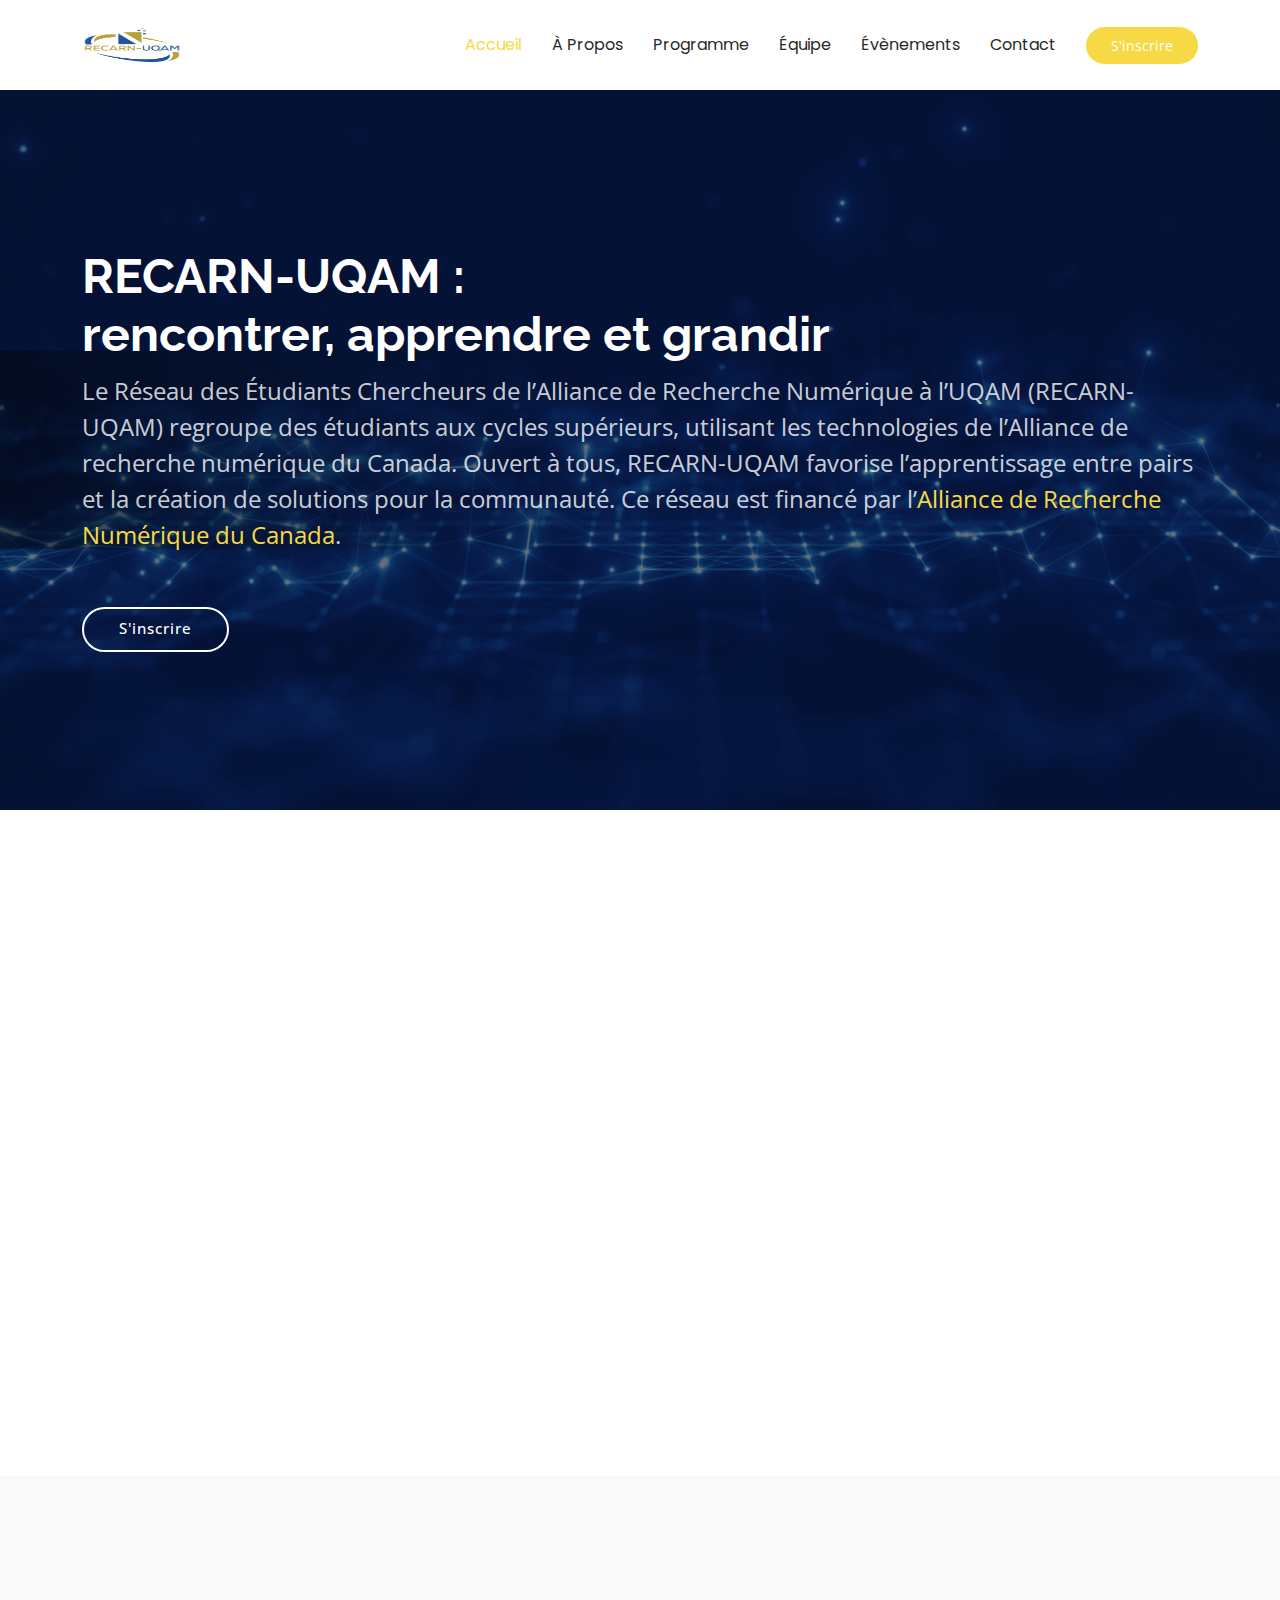
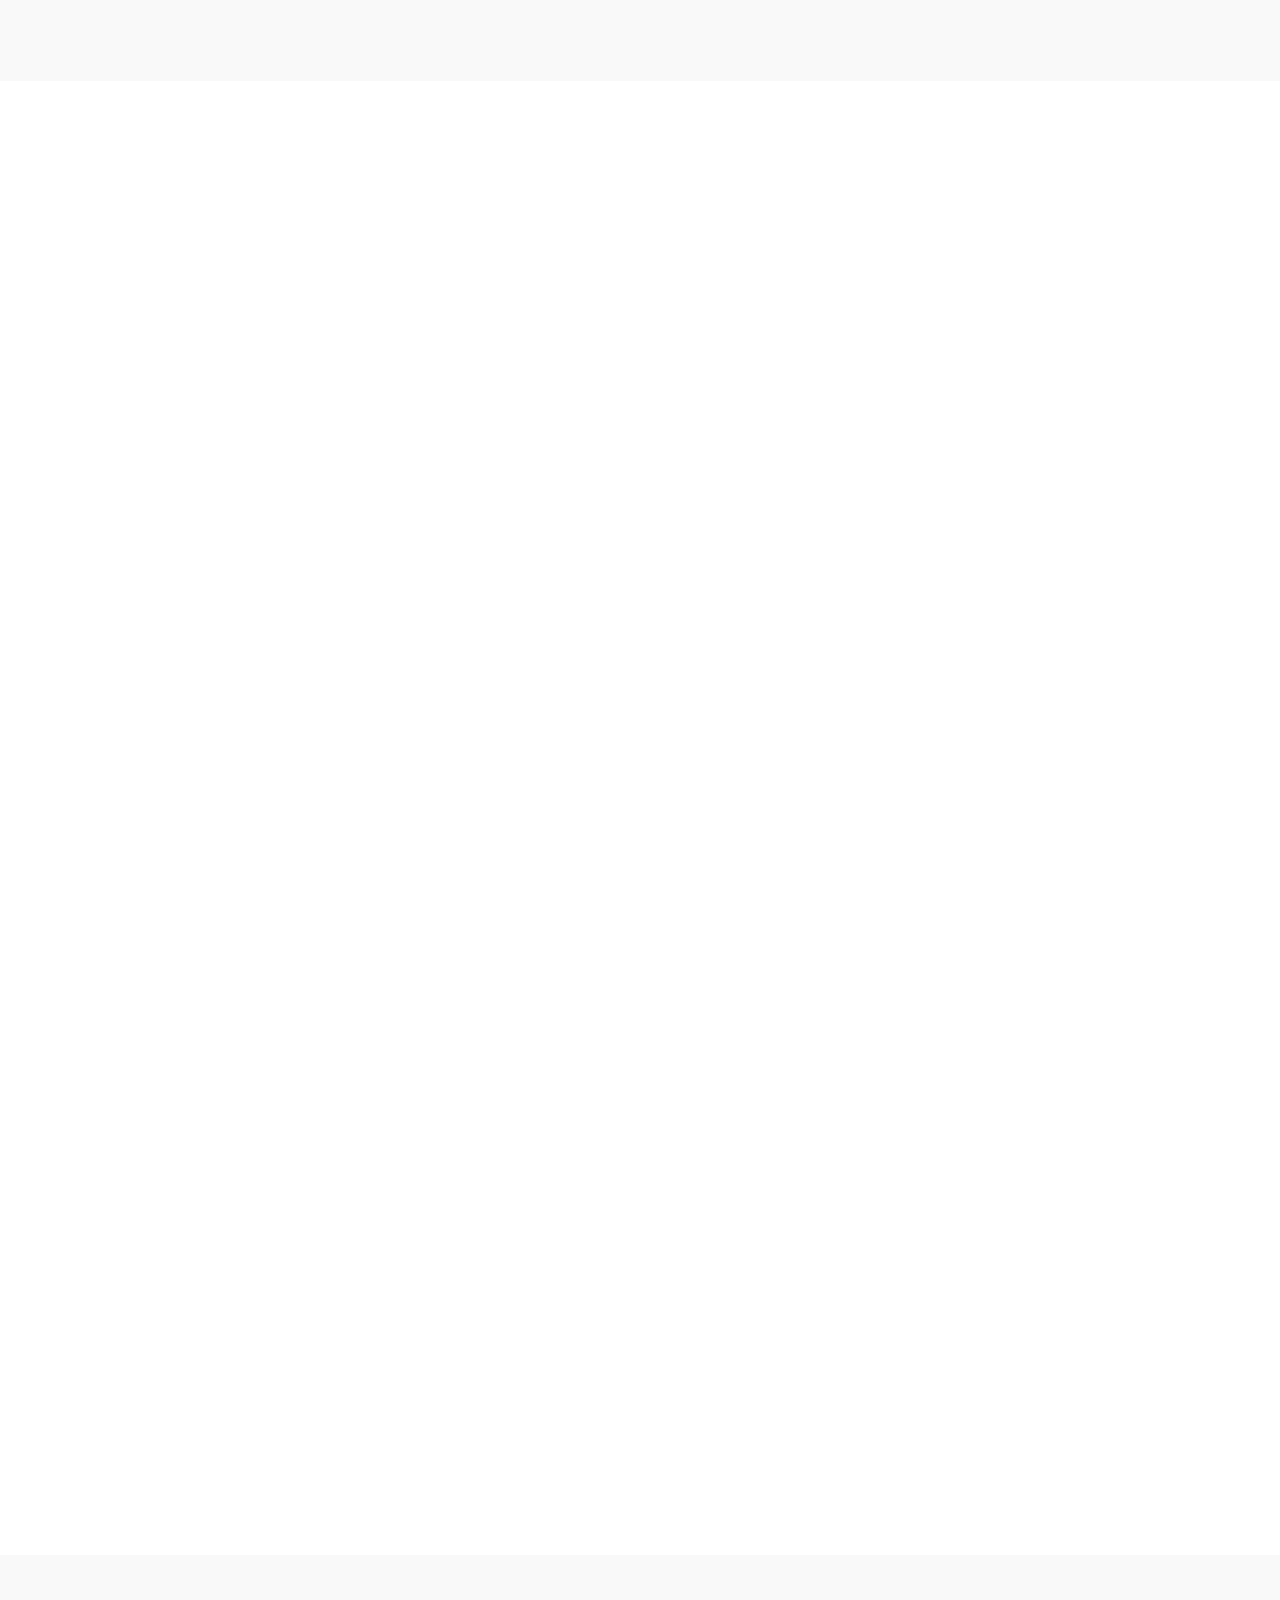
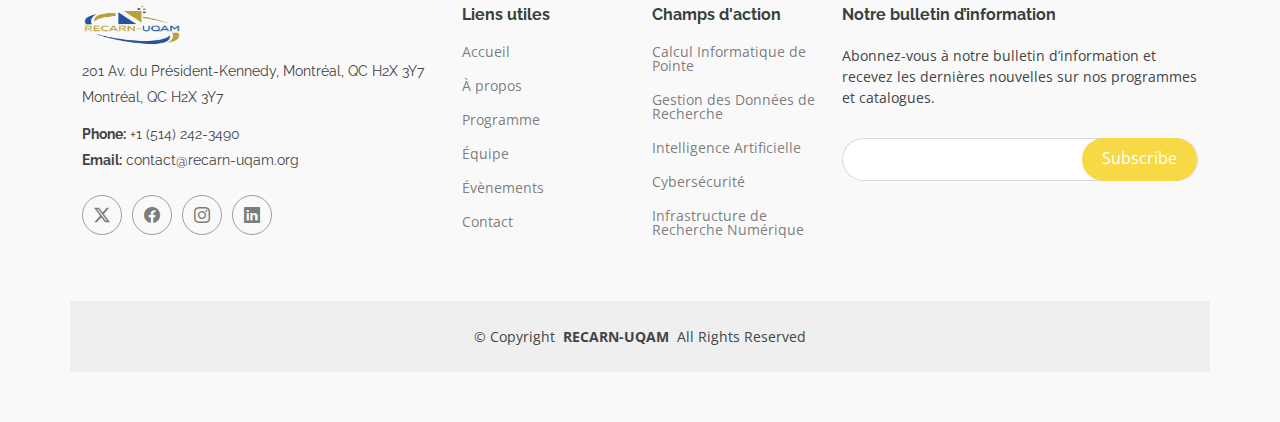
==== index.html @ ce12b1dc "update: index and trainers page" ====
<!DOCTYPE html>
<html lang="en">

<head>
  <meta charset="utf-8">
  <meta content="width=device-width, initial-scale=1.0" name="viewport">
  <title>RECARN-UQAM - Réseau des Étudiants Chercheurs de l'Alliance de Recherche Numérique à l'UQAM</title>
  <meta name="description" content="">
  <meta name="keywords" content="">

  <!-- Favicons -->
  <link href="assets/img/favicon.ico" rel="icon">
  <link href="assets/img/apple-touch-icon.png" rel="apple-touch-icon">

  <!-- Fonts -->
  <link href="https://fonts.googleapis.com" rel="preconnect">
  <link href="https://fonts.gstatic.com" rel="preconnect" crossorigin>
  <link href="https://fonts.googleapis.com/css2?family=Open+Sans:ital,wght@0,300;0,400;0,500;0,600;0,700;0,800;1,300;1,400;1,500;1,600;1,700;1,800&family=Poppins:ital,wght@0,100;0,200;0,300;0,400;0,500;0,600;0,700;0,800;0,900;1,100;1,200;1,300;1,400;1,500;1,600;1,700;1,800;1,900&family=Raleway:ital,wght@0,100;0,200;0,300;0,400;0,500;0,600;0,700;0,800;0,900;1,100;1,200;1,300;1,400;1,500;1,600;1,700;1,800;1,900&display=swap" rel="stylesheet">

  <!-- Vendor CSS Files -->
  <link href="assets/vendor/bootstrap/css/bootstrap.min.css" rel="stylesheet">
  <link href="assets/vendor/bootstrap-icons/bootstrap-icons.css" rel="stylesheet">
  <link href="assets/vendor/aos/aos.css" rel="stylesheet">
  <link href="assets/vendor/glightbox/css/glightbox.min.css" rel="stylesheet">
  <link href="assets/vendor/swiper/swiper-bundle.min.css" rel="stylesheet">

  <!-- Main CSS File -->
  <link href="assets/css/main.css" rel="stylesheet">
</head>

<body class="index-page">

  <header id="header" class="header d-flex align-items-center sticky-top">
    <div class="container-fluid container-xl position-relative d-flex align-items-center">

      <a href="index.html" class="logo d-flex align-items-center me-auto">
        <img src="assets/img/RECARN-UQAM-Logo-01.png" width="100" height="200" alt="RECARN-UQAM's logo">
      </a>

      <nav id="navmenu" class="navmenu">
        <ul>
          <li><a href="index.html" class="active">Accueil<br></a></li>
          <li><a href="about.html">À Propos</a></li>
          <li><a href="courses.html">Programme</a></li>
          <li><a href="trainers.html">Équipe</a></li>
          <li><a href="events.html">Évènements</a></li>
          <!-- <li><a href="pricing.html">Pricing</a></li> -->
          <!-- <li class="dropdown"><a href="#"><span>Dropdown</span> <i class="bi bi-chevron-down toggle-dropdown"></i></a>
            <ul>
              <li><a href="#">Dropdown 1</a></li>
              <li class="dropdown"><a href="#"><span>Deep Dropdown</span> <i class="bi bi-chevron-down toggle-dropdown"></i></a>
                <ul>
                  <li><a href="#">Deep Dropdown 1</a></li>
                  <li><a href="#">Deep Dropdown 2</a></li>
                  <li><a href="#">Deep Dropdown 3</a></li>
                  <li><a href="#">Deep Dropdown 4</a></li>
                  <li><a href="#">Deep Dropdown 5</a></li>
                </ul>
              </li>
              <li><a href="#">Dropdown 2</a></li>
              <li><a href="#">Dropdown 3</a></li>
              <li><a href="#">Dropdown 4</a></li>
            </ul>
          </li> -->
          <li><a href="contact.html">Contact</a></li>
        </ul>
        <i class="mobile-nav-toggle d-xl-none bi bi-list"></i>
      </nav>

      <a class="btn-getstarted" href="courses.html">S'inscrire</a>

    </div>
  </header>

  <main class="main">

    <!-- Hero Section -->
    <section id="hero" class="hero section dark-background">

      <img src="assets/img/hero-bg.png" alt="" data-aos="fade-in">

      <div class="container">
        <h2 data-aos="fade-up" data-aos-delay="100">RECARN-UQAM :<br>rencontrer, apprendre et grandir</h2>
        <p data-aos="fade-up" data-aos-delay="200">
          Le Réseau des Étudiants Chercheurs de l’Alliance de Recherche Numérique à l’UQAM (RECARN-UQAM) regroupe des étudiants aux cycles supérieurs, utilisant les technologies de l’Alliance de recherche numérique du Canada. Ouvert à tous, RECARN-UQAM favorise l’apprentissage entre pairs et la création de solutions pour la communauté. Ce réseau est financé par l’<a href="https://alliancecan.ca">Alliance de Recherche Numérique du Canada</a>.
        </p>
        <div class="d-flex mt-4" data-aos="fade-up" data-aos-delay="300">
          <a href="courses.html" class="btn-get-started">S'inscrire</a>
        </div>
      </div>

    </section><!-- /Hero Section -->

    <!-- About Section -->
    <section id="about" class="about section">

      <div class="container">

        <div class="row gy-4">

          <div class="col-lg-6 order-1 order-lg-2" data-aos="fade-up" data-aos-delay="100">
            <img src="assets/img/about.png" class="img-fluid" alt="">
          </div>

          <div class="col-lg-6 order-2 order-lg-1 content" data-aos="fade-up" data-aos-delay="200">
            <h3>Domaines d'intervention</h3>
            <p class="fst-italic">
              RECARN-UQAM intervent dans les domaines suivants :
            </p>
            <ul>
              <li><i class="bi bi-check-circle"></i> <span>Calcul informatique de pointe</span></li>
              <li><i class="bi bi-check-circle"></i> <span>Gestion des données de recherche</span></li>
              <li><i class="bi bi-check-circle"></i> <span>Intelligence artificielle</span></li>
              <li><i class="bi bi-check-circle"></i> <span>Cybersécurité</span></li>
            </ul>
            <a href="#" class="read-more"><span>En savoir plus</span><i class="bi bi-arrow-right"></i></a>
          </div>

        </div>

      </div>

    </section><!-- /About Section -->

    <!-- Counts Section -->
    <section id="counts" class="section counts light-background">

      <div class="container" data-aos="fade-up" data-aos-delay="100">

        <div class="row gy-4">

          <div class="col-lg-3 col-md-6">
            <div class="stats-item text-center w-100 h-100">
              <span data-purecounter-start="0" data-purecounter-end="50" data-purecounter-duration="1" class="purecounter"></span>
              <p>Étudiants</p>
            </div>
          </div><!-- End Stats Item -->

          <div class="col-lg-3 col-md-6">
            <div class="stats-item text-center w-100 h-100">
              <span data-purecounter-start="0" data-purecounter-end="7" data-purecounter-duration="1" class="purecounter"></span>
              <p>Mois</p>
            </div>
          </div><!-- End Stats Item -->

          <div class="col-lg-3 col-md-6">
            <div class="stats-item text-center w-100 h-100">
              <span data-purecounter-start="0" data-purecounter-end="28" data-purecounter-duration="1" class="purecounter"></span>
              <p>Workshops</p>
            </div>
          </div><!-- End Stats Item -->

          <div class="col-lg-3 col-md-6">
            <div class="stats-item text-center w-100 h-100">
              <span data-purecounter-start="0" data-purecounter-end="4" data-purecounter-duration="1" class="purecounter"></span>
              <p>Formateurs</p>
            </div>
          </div><!-- End Stats Item -->

        </div>

      </div>

    </section><!-- /Counts Section -->

    <!-- Why Us Section -->
    <section id="why-us" class="section why-us">

      <div class="container">

        <div class="row gy-4">

          <div class="col-lg-4" data-aos="fade-up" data-aos-delay="100">
            <div class="why-box">
              <h3>Champs d'action</h3>
              <p>
                RECARN-UQAM propose des séances de formation et d’information spécialisées sur les infrastructures de recherche numérique (IRN) de l’Alliance de Recherche Numérique du Canada (ARNC) afin de se perfectionner dans plusieurs domaines de la recherche. Notre approche de mentorat personnalisée assure que chaque membre du réseau reçoit un soutien dans un environnement d’apprentissage peer-to-peer.
              </p>
              <div class="text-center">
                <a href="#" class="more-btn"><span>En savoir plus</span> <i class="bi bi-chevron-right"></i></a>
              </div>
            </div>
          </div><!-- End Why Box -->

          <div class="col-lg-8 d-flex align-items-stretch">
            <div class="row gy-4" data-aos="fade-up" data-aos-delay="200">

              <div class="col-xl-4">
                <div class="icon-box d-flex flex-column justify-content-center align-items-center">
                  <i class="bi bi-clipboard-data"></i>
                  <h4>Formation/mentorat</h4>
                  <!-- <p>Nous offrons des ateliers pratiques et des séances d’accompagnement personnalisées pour renforcer les compétences des étudiants chercheurs, en mettant un accent particulier sur l’utilisation efficace des infrastructures de recherche numérique. Ces programmes permettent d’améliorer la collaboration et l’échange de connaissances au sein du réseau.</p> -->
                </div>
              </div><!-- End Icon Box -->

              <div class="col-xl-4" data-aos="fade-up" data-aos-delay="300">
                <div class="icon-box d-flex flex-column justify-content-center align-items-center">
                  <i class="bi bi-gem"></i>
                  <h4>Promouvoir/faire progresser l’IRN</h4>
                  <!-- <p>Nous œuvrons activement à faire connaître et à promouvoir l’utilisation des infrastructures de recherche numérique (IRN) en tant qu’outil fondamental pour soutenir la recherche de pointe. Nos efforts visent à rendre ces ressources plus accessibles et à maximiser leur impact sur les différents domaines de la recherche scientifique.</p> -->
                </div>
              </div><!-- End Icon Box -->

              <div class="col-xl-4" data-aos="fade-up" data-aos-delay="400">
                <div class="icon-box d-flex flex-column justify-content-center align-items-center">
                  <i class="bi bi-inboxes"></i>
                  <h4>Éclairer les initiatives futures</h4>
                  <!-- <p>Grâce à une veille stratégique et à des analyses prospectives, nous aidons à identifier les tendances émergentes et à anticiper les besoins futurs en matière d’infrastructures de recherche numérique. Cela permet d’orienter les projets de recherche et d’assurer une adoption rapide des innovations numériques.</p> -->
                </div>
              </div><!-- End Icon Box -->

            </div>
          </div>

        </div>

      </div>

    </section><!-- /Why Us Section -->

    <!-- Trainers Index Section -->
    <section id="trainers-index" class="section trainers-index">

      <div class="container">

        <div class="row">

          <div class="col-lg-4 col-md-6 d-flex" data-aos="fade-up" data-aos-delay="100">
            <div class="member">
              <img src="assets/img/trainers/francois-gonothi-toure-champion-edia-irn.jpeg" class="img-fluid" alt="">
              <div class="member-content">
                <h4>Francois Gonothi Toure</h4>
                <span>Champion EDIA-IRN</span>
                <p>
                  Étudiant à la Maîtrise en informatique, concentration en systèmes électroniques (M.Sc.) (2282) à l’UQAM et étudiant-chercheur du 2e cycle à la Chaire de Recherche-Innovation McGill-UQAM sur le Bien-être animal et l’intelligence artificielle (WELL-E) en alternance. Présentement, champion de l’EDIA-IRN à l’Alliance de Recherche Numérique du Canada, en poste saisonnier de sept. 2024 à mars 2025.
                </p>
                <div class="social">
                  <!-- <a href=""><i class="bi bi-twitter-x"></i></a> -->
                  <!-- <a href=""><i class="bi bi-facebook"></i></a> -->
                  <!-- <a href=""><i class="bi bi-instagram"></i></a> -->
                  <a href="https://www.linkedin.com/in/gtfrans2re/"><i class="bi bi-linkedin"></i></a>
                </div>
              </div>
            </div>
          </div><!-- End Team Member -->

          <div class="col-lg-4 col-md-6 d-flex" data-aos="fade-up" data-aos-delay="200">
            <div class="member">
              <img src="assets/img/trainers/chair-holder-abdoulaye-banire-diallo.jpg" class="img-fluid" alt="">
              <div class="member-content">
                <h4>Pr. Abdoulaye Baniré Diallo</h4>
                <span>Directeur de Recherche et Mentor EDIA-IRN</span>
                <p>
                  Professeur en bioinformatique et intelligence artificielle à l’UQAM. Directeur du laboratoire de bioinformatique de l’UQAM et co-titulaire de la Chaire de Recherche-Innovation McGill-UQAM sur le Bien-être animal et l’intelligence artificielle (WELL-E).
                </p>
                <div class="social">
                  <!-- <a href=""><i class="bi bi-twitter-x"></i></a> -->
                  <!-- <a href=""><i class="bi bi-facebook"></i></a> -->
                  <!-- <a href=""><i class="bi bi-instagram"></i></a> -->
                  <a href="https://www.linkedin.com/in/abdoulaye-banir%C3%A9-diallo-2184a156/"><i class="bi bi-linkedin"></i></a>
                </div>
              </div>
            </div>
          </div><!-- End Team Member -->

          <div class="col-lg-4 col-md-6 d-flex" data-aos="fade-up" data-aos-delay="300">
            <div class="member">
              <img src="" class="img-fluid" alt="">
              <div class="member-content">
                <h4>Khalil Miloudi</h4>
                <span>Conseiller à la recherche à l'UQAM</span>
                <p>
                  Soutien aux chercheurs du département des Sciences biologiques et du département des Sciences de l’activité physique du secteur des sciences (CRSNG, Fonds de recherche du Québec – Nature et Technologies, etc.)
                </p>
                <div class="social">
                  <!-- <a href=""><i class="bi bi-twitter-x"></i></a> -->
                  <!-- <a href=""><i class="bi bi-facebook"></i></a> -->
                  <!-- <a href=""><i class="bi bi-instagram"></i></a> -->
                  <a href=""><i class="bi bi-linkedin"></i></a>
                </div>
              </div>
            </div>
          </div><!-- End Team Member -->

        </div>

      </div>

    </section><!-- /Trainers Index Section -->

  </main>

  <footer id="footer" class="footer position-relative light-background">

    <div class="container footer-top">
      <div class="row gy-4">
        <div class="col-lg-4 col-md-6 footer-about">
          <a href="index.html" class="logo d-flex align-items-center">
            <img src="assets/img/RECARN-UQAM-Logo-01.png" width="100" height="200" alt="RECARN-UQAM's logo">
          </a>
          <div class="footer-contact pt-3">
            <p>201 Av. du Président-Kennedy, Montréal, QC H2X 3Y7</p>
            <p>Montréal, QC H2X 3Y7</p>
            <p class="mt-3"><strong>Phone:</strong> <span>+1 (514) 242-3490</span></p>
            <p><strong>Email:</strong> <span>contact@recarn-uqam.org</span></p>
          </div>
          <div class="social-links d-flex mt-4">
            <a href=""><i class="bi bi-twitter-x"></i></a>
            <a href=""><i class="bi bi-facebook"></i></a>
            <a href=""><i class="bi bi-instagram"></i></a>
            <a href=""><i class="bi bi-linkedin"></i></a>
          </div>
        </div>

        <div class="col-lg-2 col-md-3 footer-links">
          <h4>Liens utiles</h4>
          <ul>
            <li><a href="#">Accueil</a></li>
            <li><a href="#">À propos</a></li>
            <li><a href="#">Programme</a></li>
            <li><a href="#">Équipe</a></li>
            <li><a href="#">Évènements</a></li>
            <li><a href="#">Contact</a></li>
          </ul>
        </div>

        <div class="col-lg-2 col-md-3 footer-links">
          <h4>Champs d'action</h4>
          <ul>
            <li><a href="#">Calcul Informatique de Pointe</a></li>
            <li><a href="#">Gestion des Données de Recherche</a></li>
            <li><a href="#">Intelligence Artificielle</a></li>
            <li><a href="#">Cybersécurité</a></li>
            <li><a href="#">Infrastructure de Recherche Numérique</a></li>
          </ul>
        </div>

        <div class="col-lg-4 col-md-12 footer-newsletter">
          <h4>Notre bulletin d’information</h4>
          <p>Abonnez-vous à notre bulletin d’information et recevez les dernières nouvelles sur nos programmes et catalogues.</p>
          <form action="forms/newsletter.php" method="post" class="php-email-form">
            <div class="newsletter-form"><input type="email" name="email"><input type="submit" value="Subscribe"></div>
            <div class="loading">Chargement</div>
            <div class="error-message"></div>
            <div class="sent-message">Votre demande d’abonnement a été envoyée. Merci !</div>
          </form>
        </div>

      </div>
    </div>

    <div class="container copyright text-center mt-4">
      <p>© <span>Copyright</span> <strong class="px-1 sitename">RECARN-UQAM</strong> <span>All Rights Reserved</span></p>
    </div>

  </footer>

  <!-- Scroll Top -->
  <a href="#" id="scroll-top" class="scroll-top d-flex align-items-center justify-content-center"><i class="bi bi-arrow-up-short"></i></a>

  <!-- Preloader -->
  <div id="preloader"></div>

  <!-- Vendor JS Files -->
  <script src="assets/vendor/bootstrap/js/bootstrap.bundle.min.js"></script>
  <script src="assets/vendor/php-email-form/validate.js"></script>
  <script src="assets/vendor/aos/aos.js"></script>
  <script src="assets/vendor/glightbox/js/glightbox.min.js"></script>
  <script src="assets/vendor/purecounter/purecounter_vanilla.js"></script>
  <script src="assets/vendor/swiper/swiper-bundle.min.js"></script>

  <!-- Main JS File -->
  <script src="assets/js/main.js"></script>

</body>

</html>
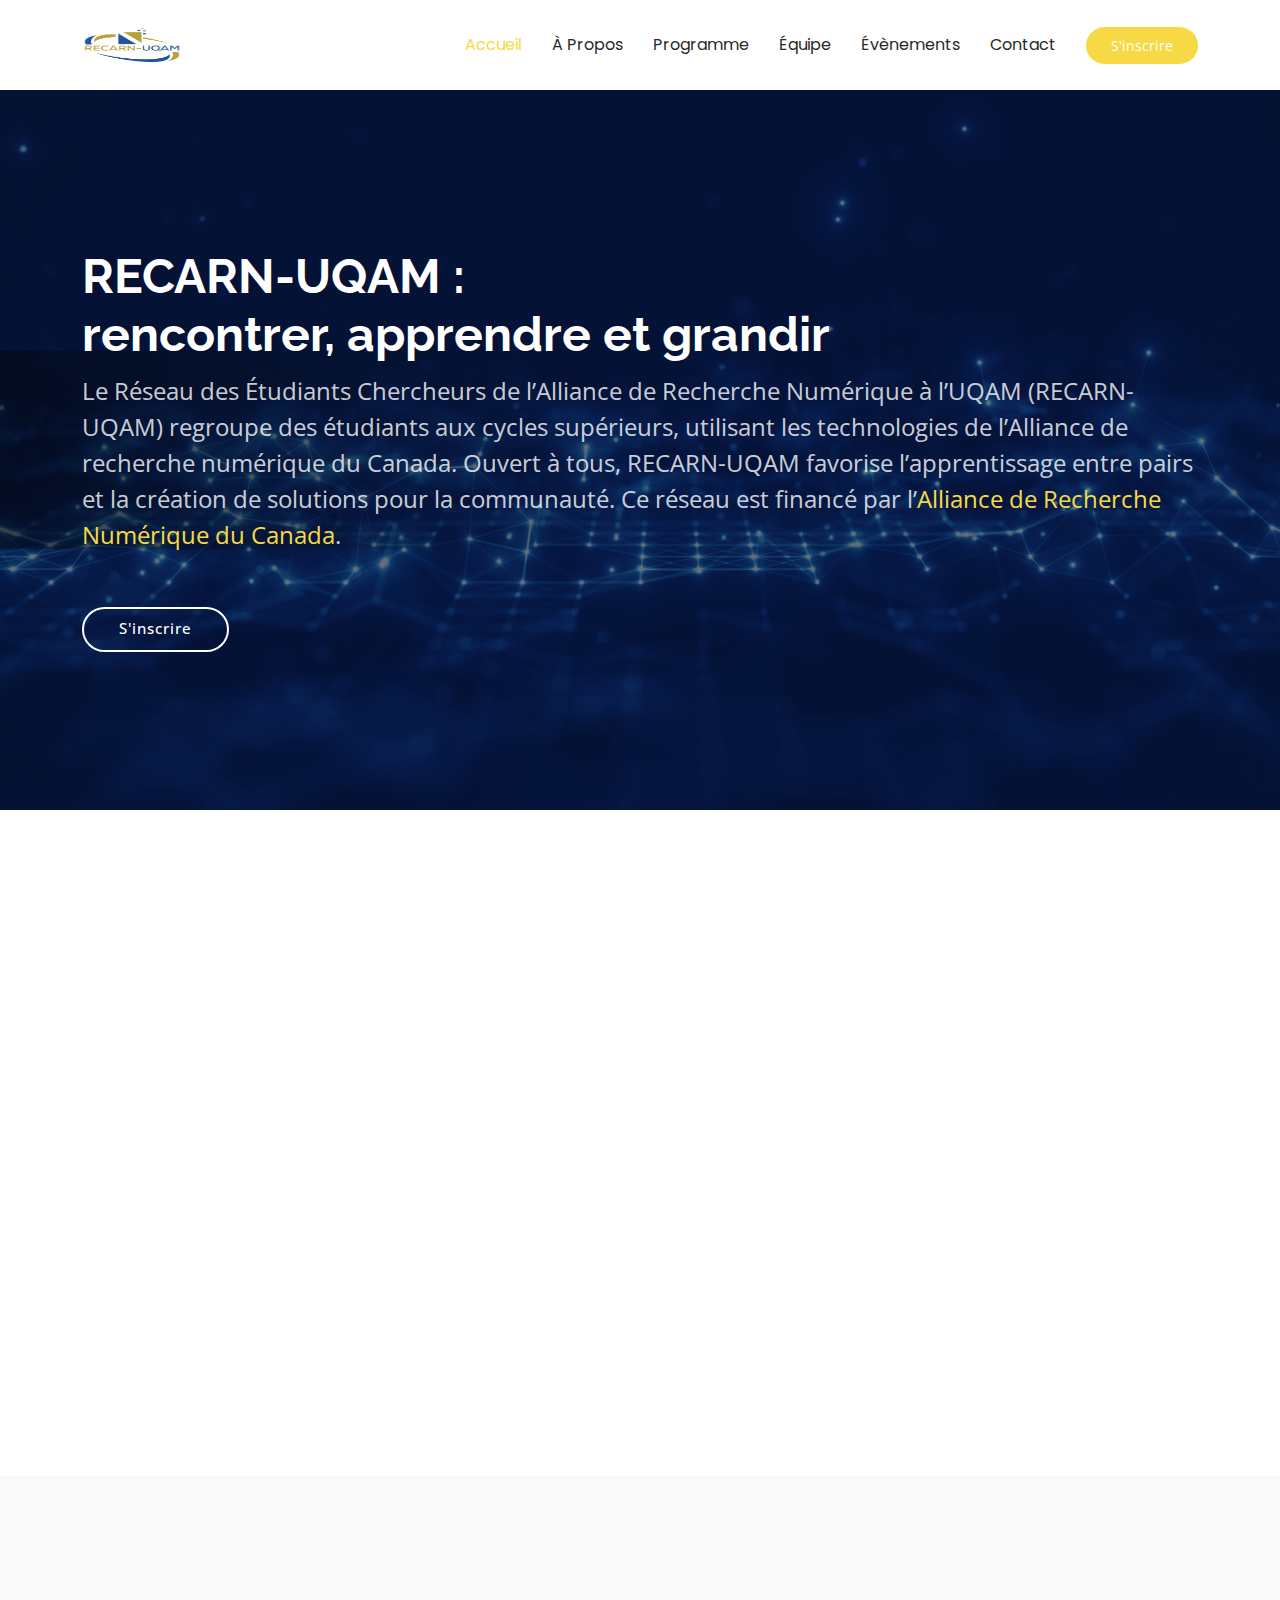
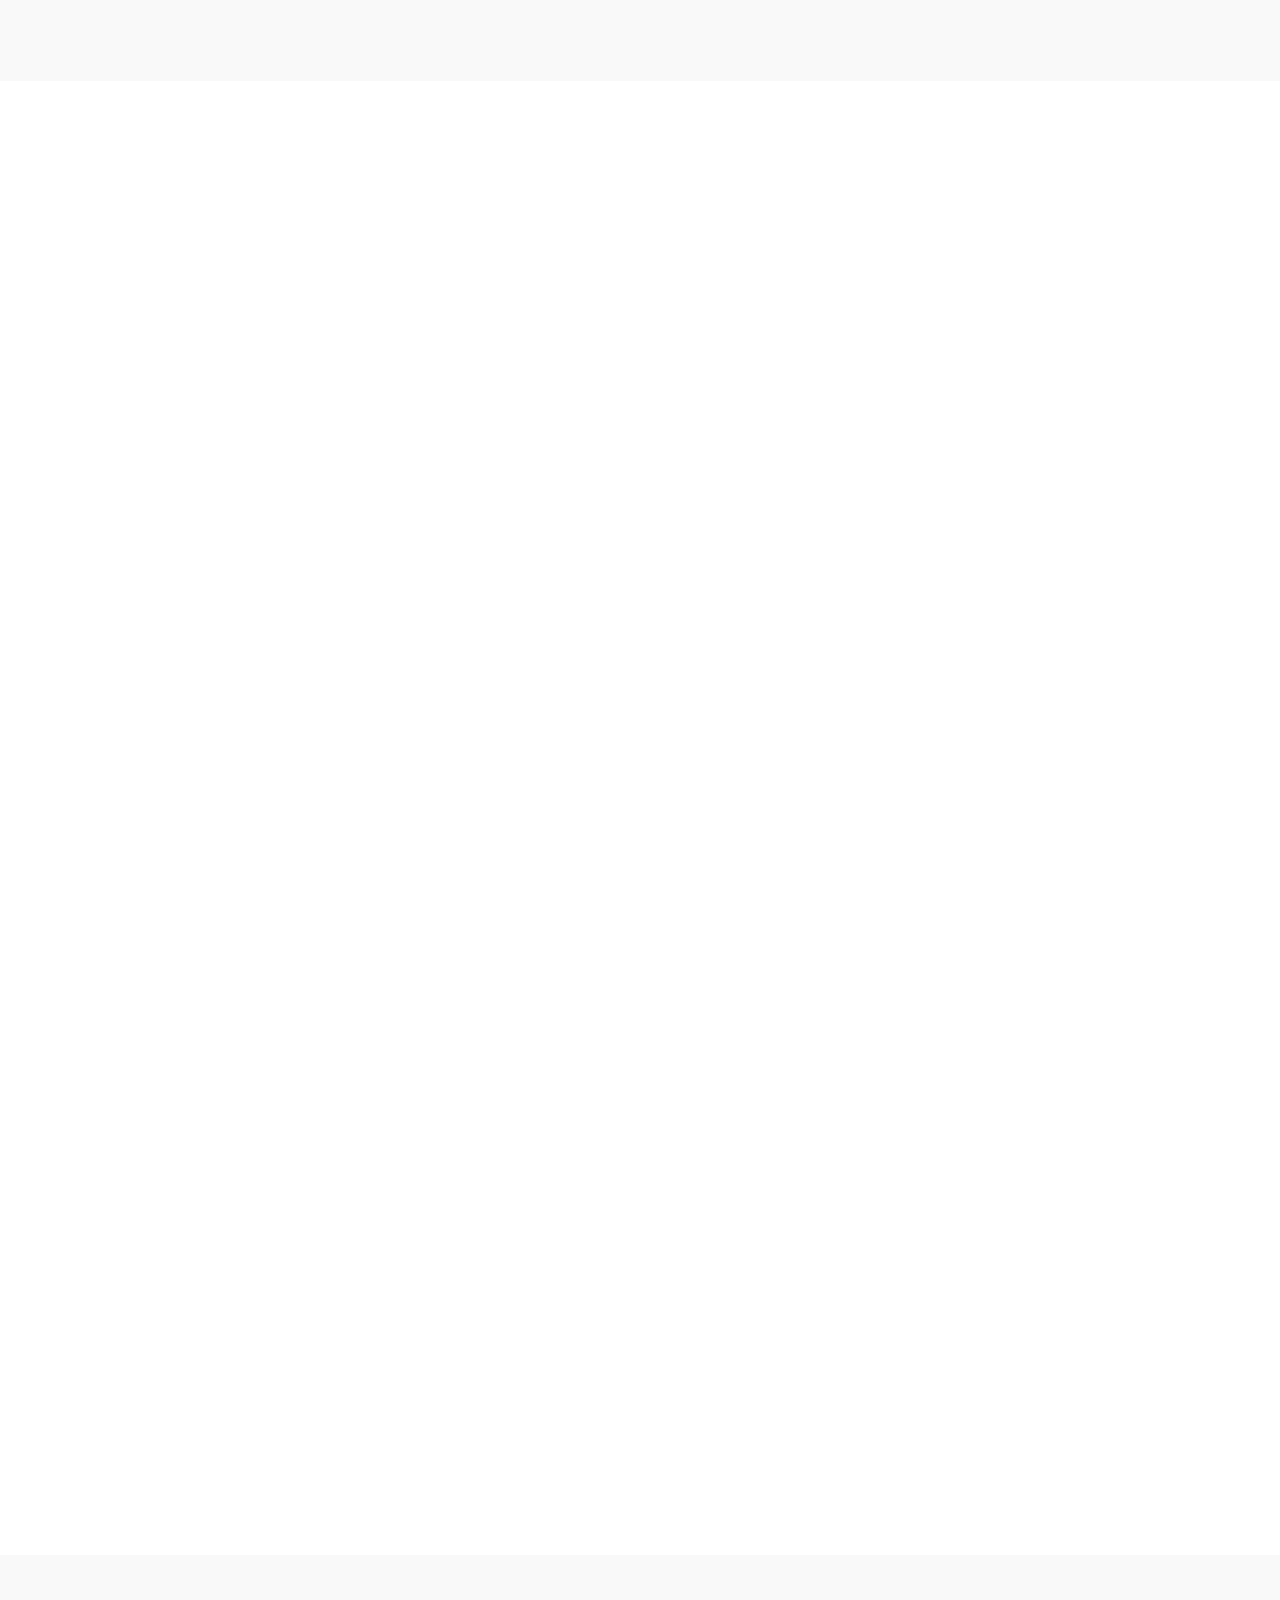
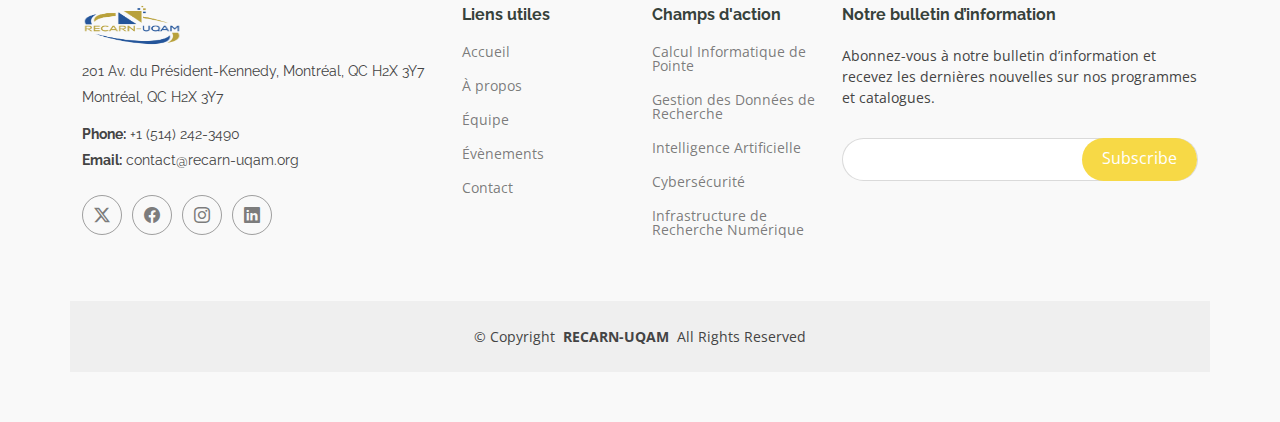
==== commit bab61fb8: "minor updates" ====
--- a/index.html
+++ b/index.html
@@ -317,7 +317,7 @@
           <ul>
             <li><a href="#">Accueil</a></li>
             <li><a href="#">À propos</a></li>
-            <li><a href="#">Programme</a></li>
+            <!-- <li><a href="#">Programme</a></li> -->
             <li><a href="#">Équipe</a></li>
             <li><a href="#">Évènements</a></li>
             <li><a href="#">Contact</a></li>
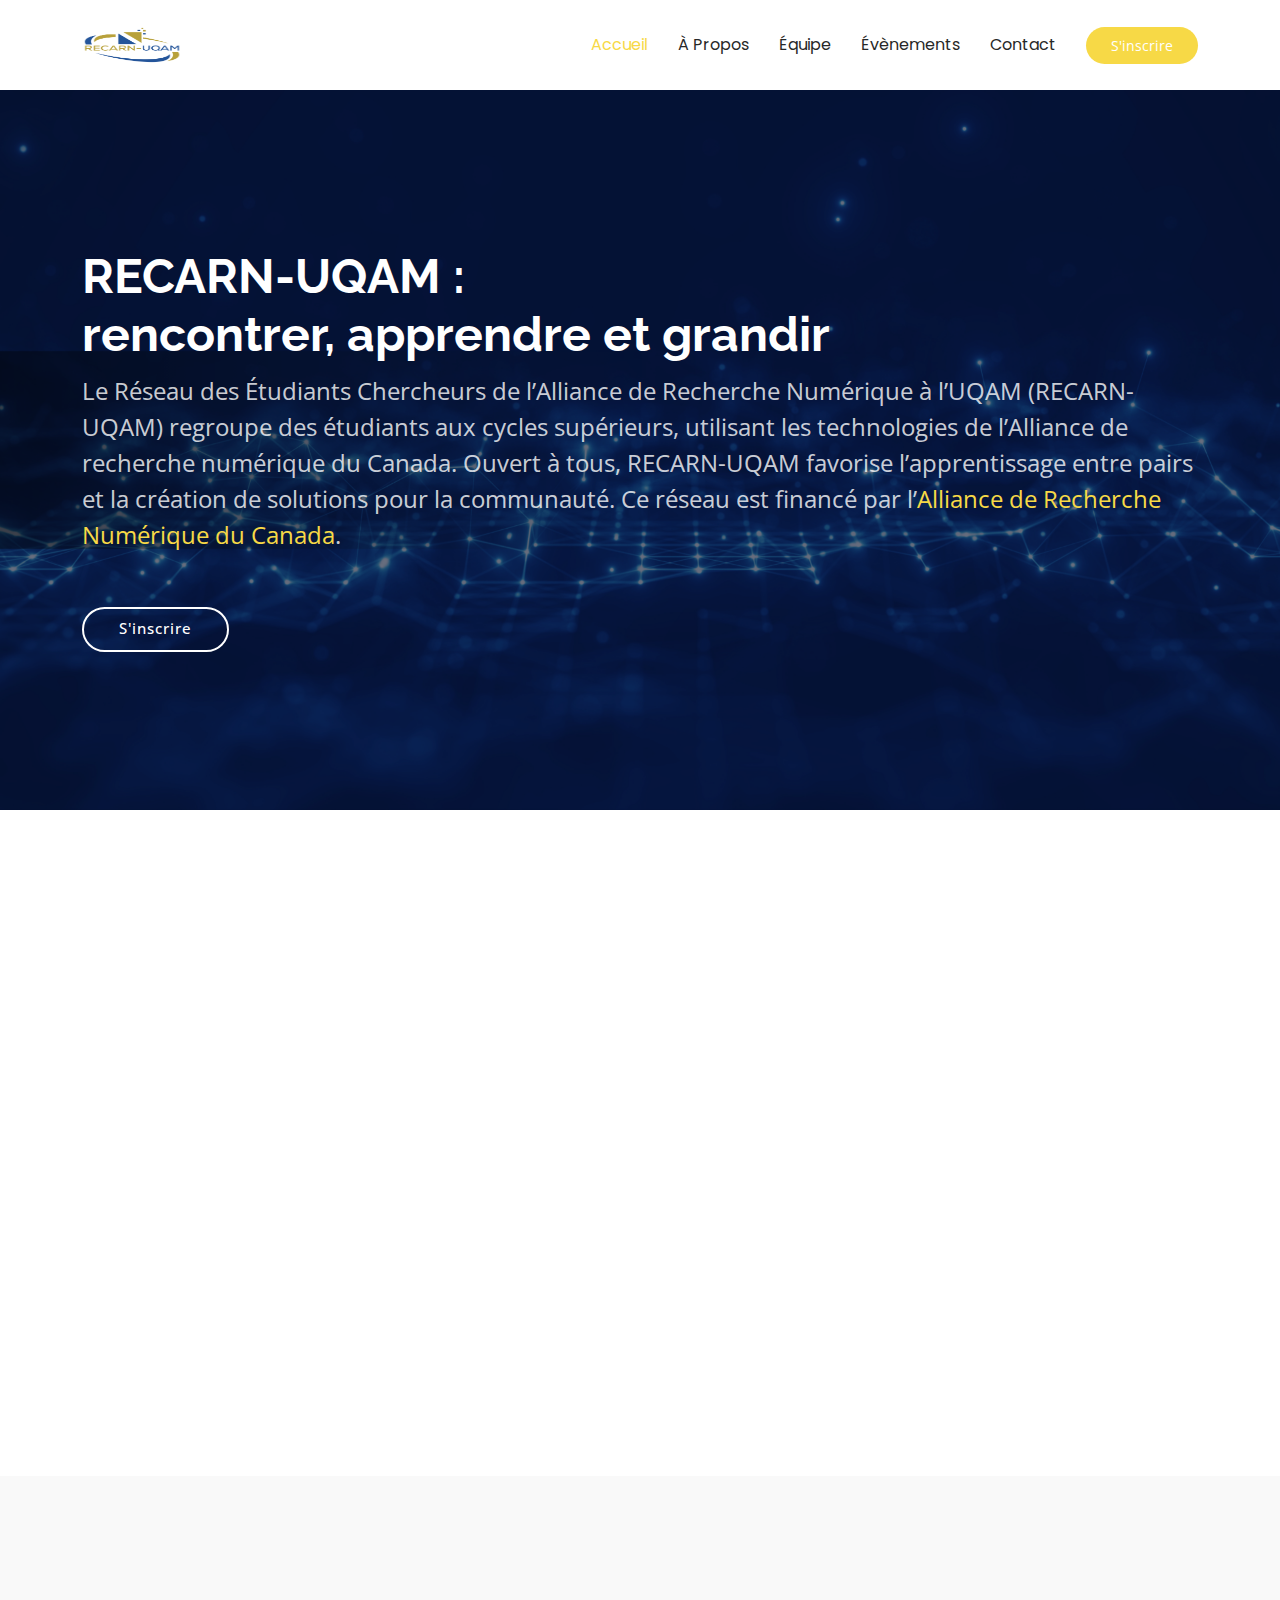
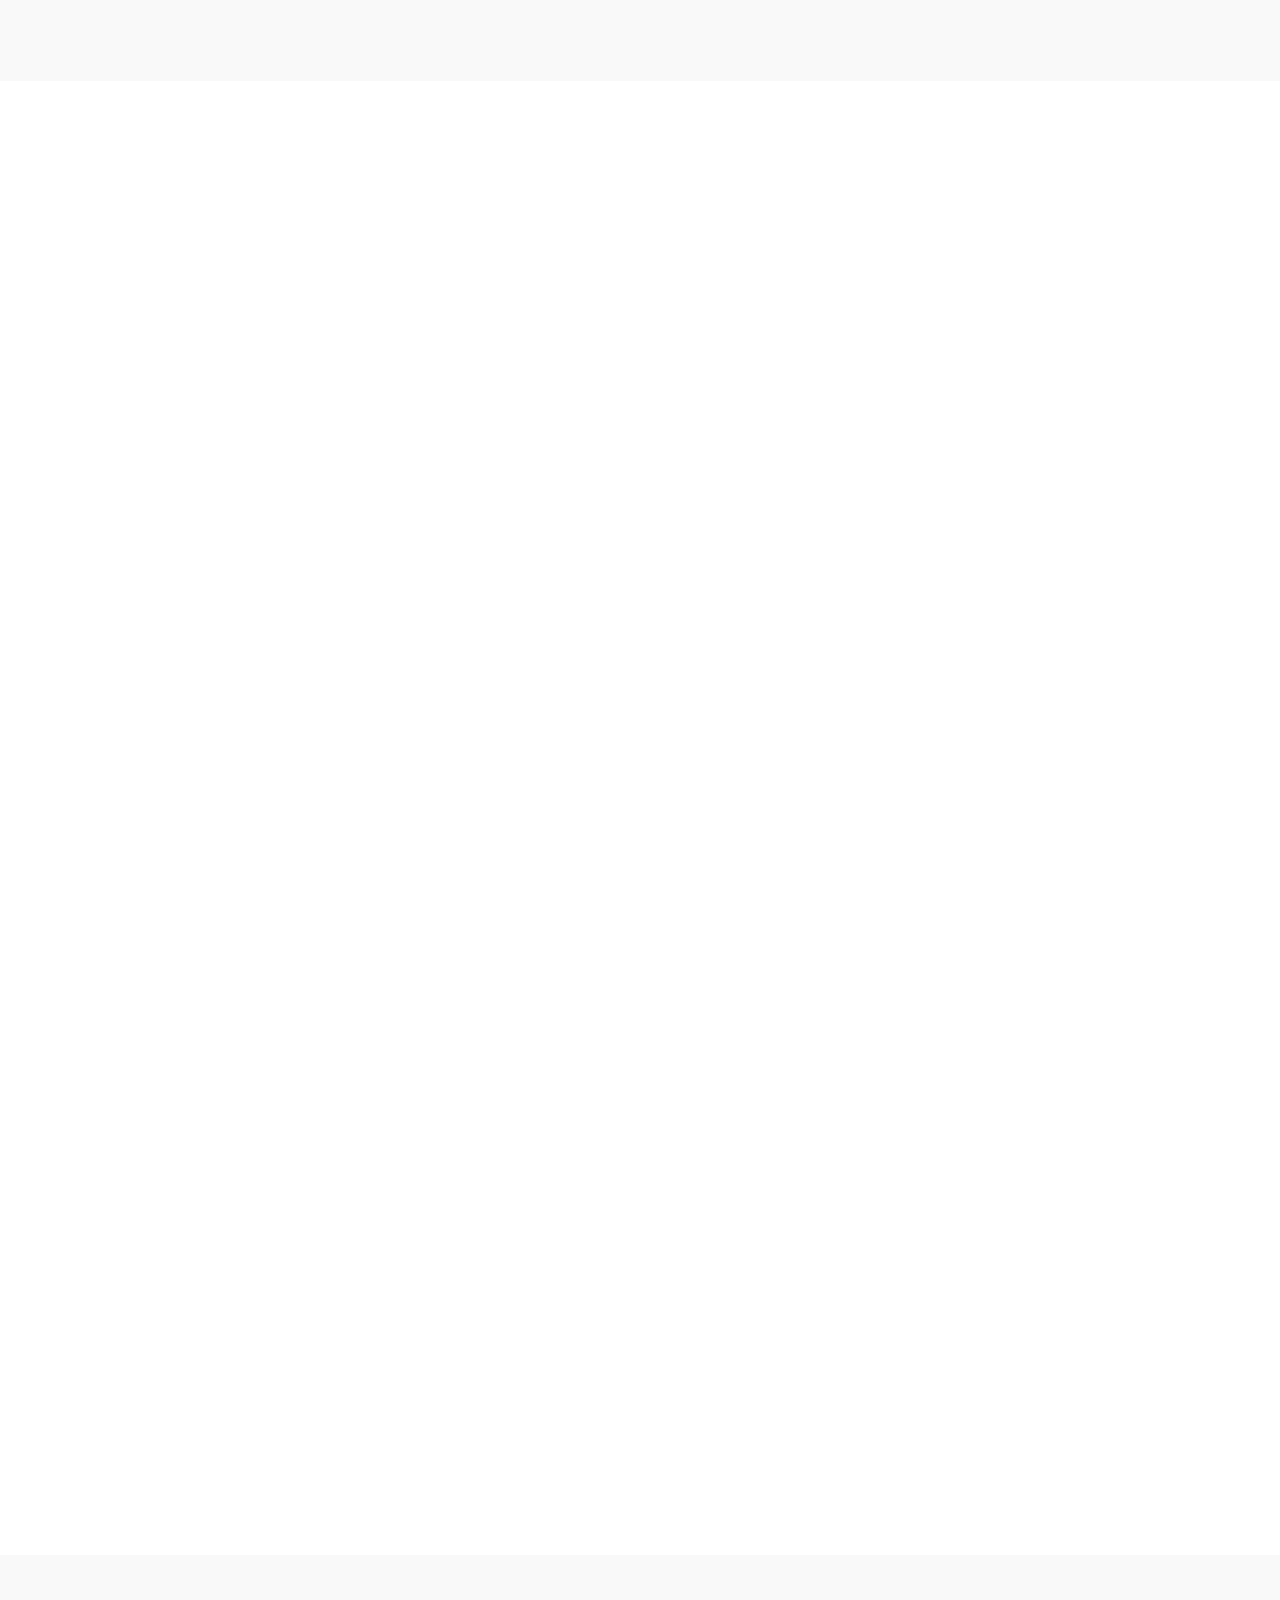
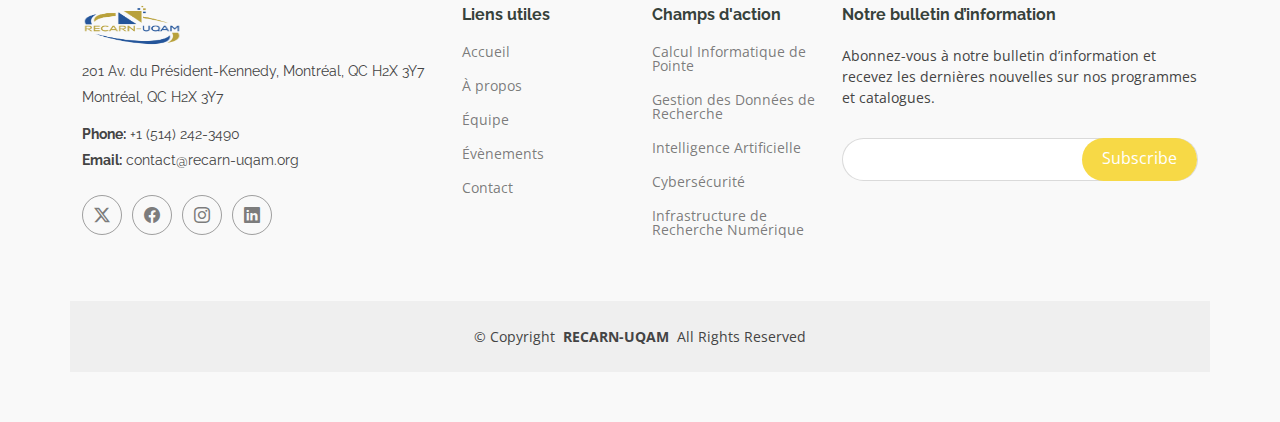
==== commit 5275a301: "minor updates" ====
--- a/index.html
+++ b/index.html
@@ -41,7 +41,7 @@
         <ul>
           <li><a href="index.html" class="active">Accueil<br></a></li>
           <li><a href="about.html">À Propos</a></li>
-          <li><a href="courses.html">Programme</a></li>
+          <!-- <li><a href="courses.html">Programme</a></li> -->
           <li><a href="trainers.html">Équipe</a></li>
           <li><a href="events.html">Évènements</a></li>
           <!-- <li><a href="pricing.html">Pricing</a></li> -->
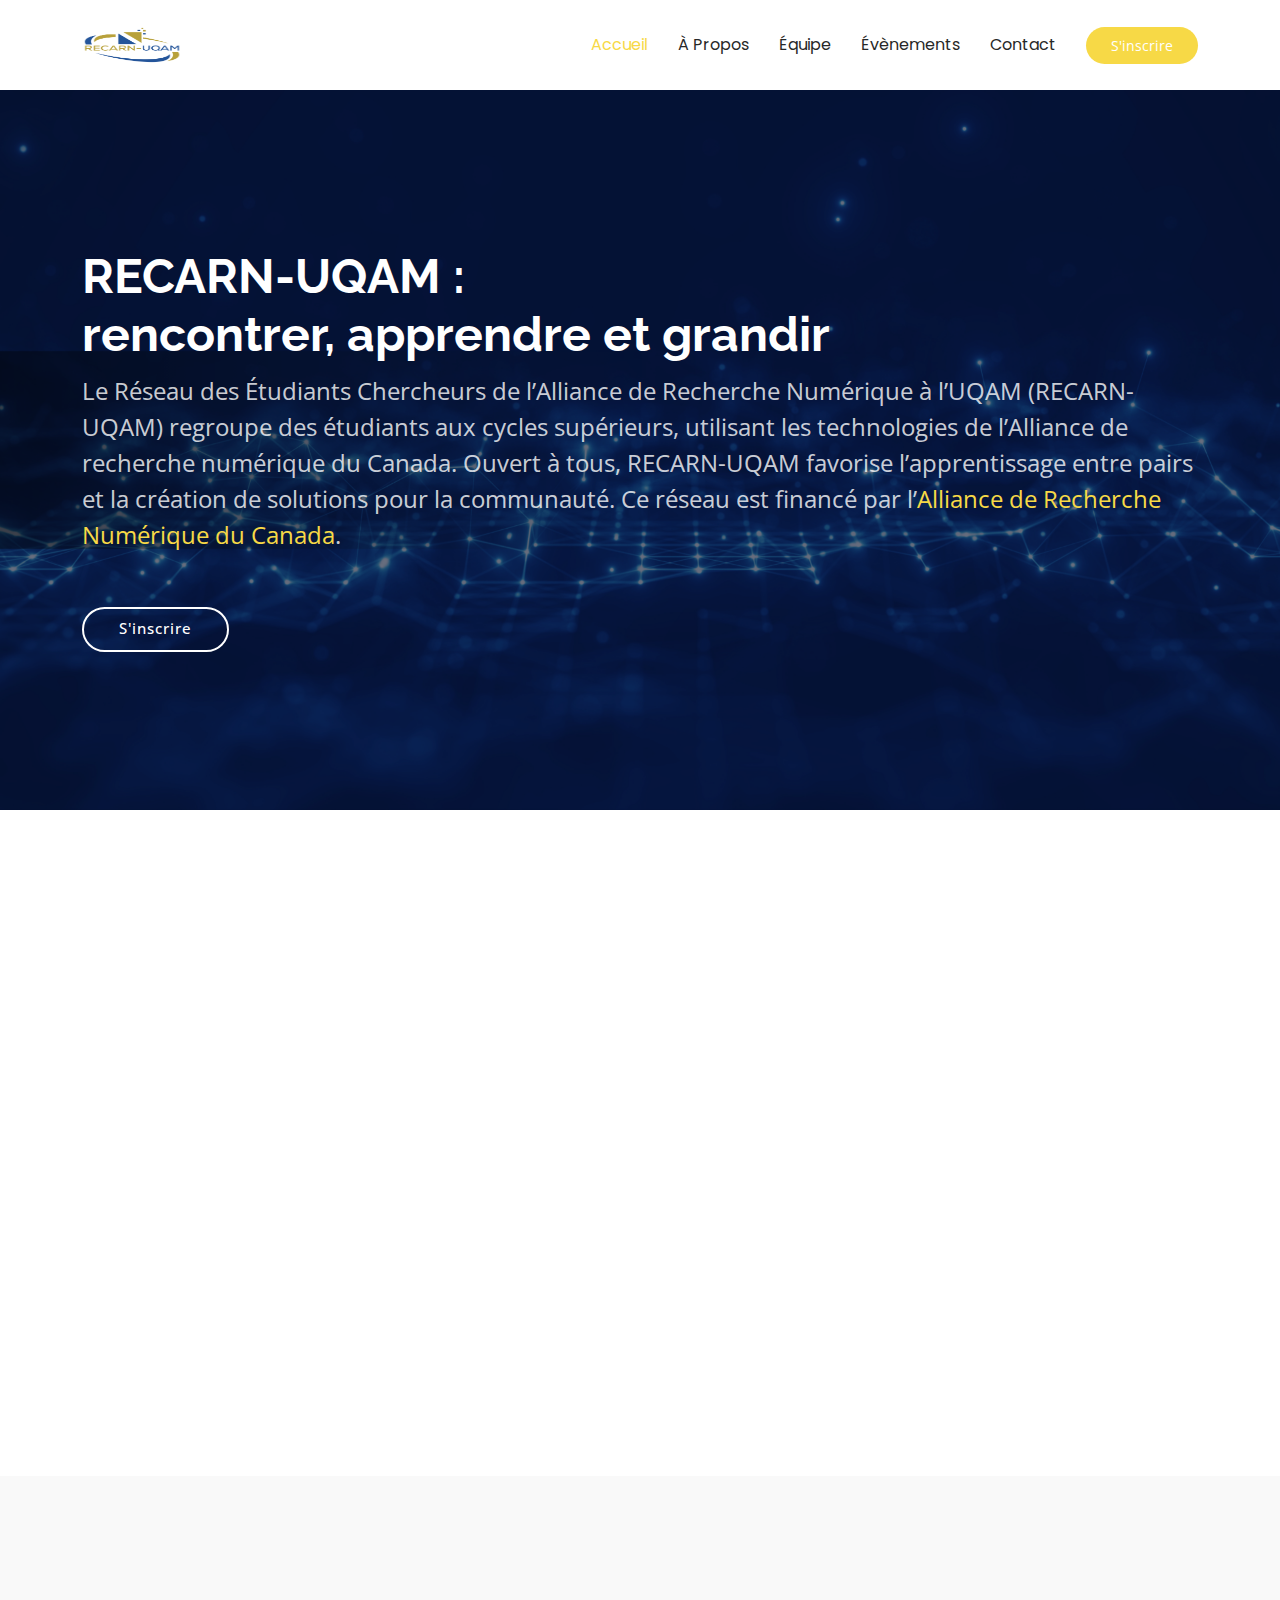
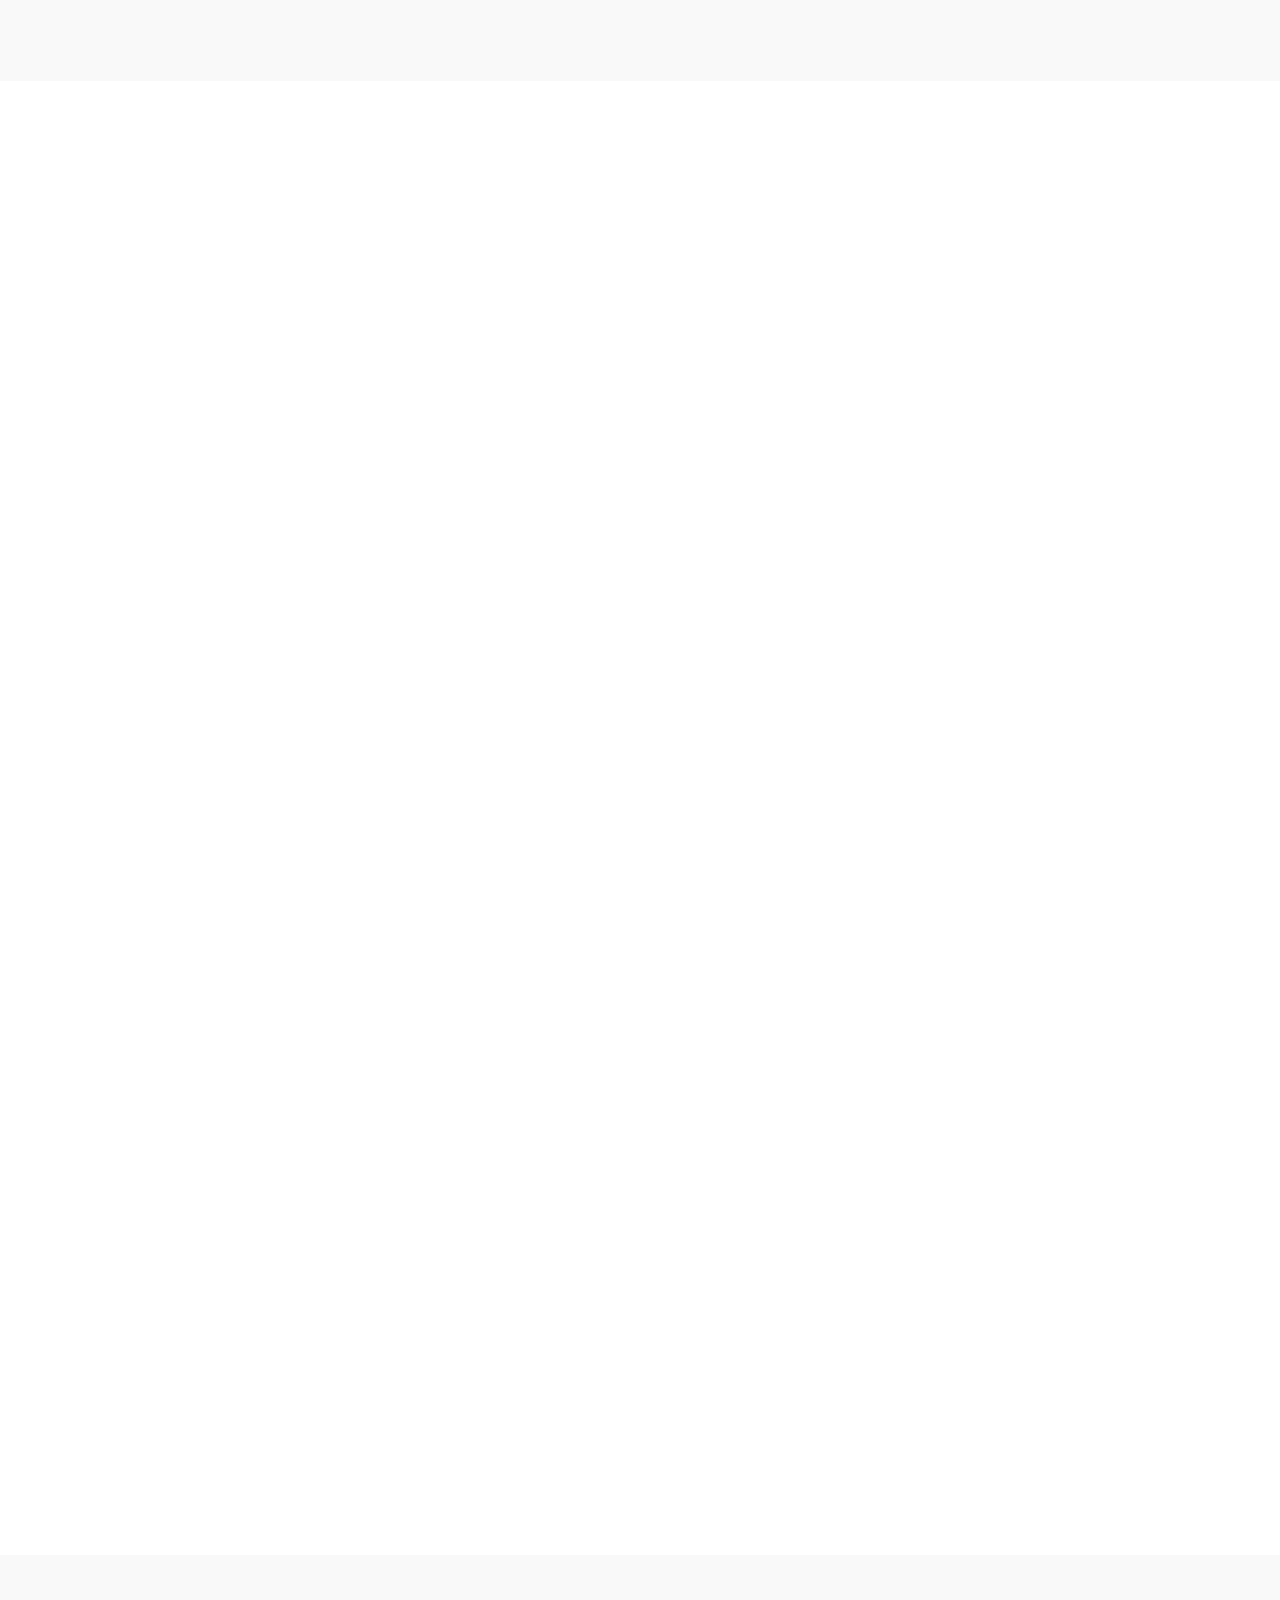
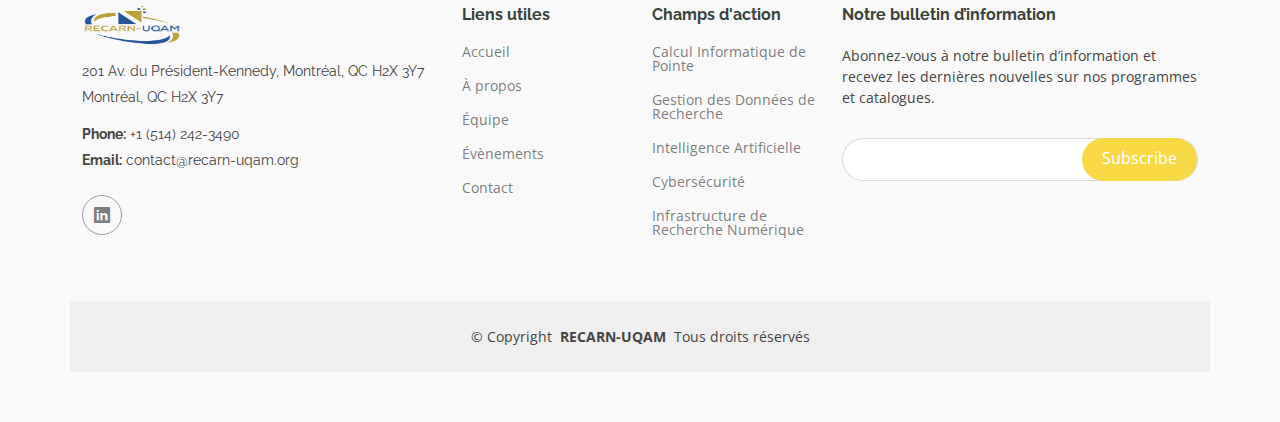
==== commit 25b86b5a: "update: all pages' footer" ====
--- a/index.html
+++ b/index.html
@@ -67,7 +67,7 @@
         <i class="mobile-nav-toggle d-xl-none bi bi-list"></i>
       </nav>
 
-      <a class="btn-getstarted" href="courses.html">S'inscrire</a>
+      <a class="btn-getstarted" href="#">S'inscrire</a>
 
     </div>
   </header>
@@ -85,7 +85,7 @@
           Le Réseau des Étudiants Chercheurs de l’Alliance de Recherche Numérique à l’UQAM (RECARN-UQAM) regroupe des étudiants aux cycles supérieurs, utilisant les technologies de l’Alliance de recherche numérique du Canada. Ouvert à tous, RECARN-UQAM favorise l’apprentissage entre pairs et la création de solutions pour la communauté. Ce réseau est financé par l’<a href="https://alliancecan.ca">Alliance de Recherche Numérique du Canada</a>.
         </p>
         <div class="d-flex mt-4" data-aos="fade-up" data-aos-delay="300">
-          <a href="courses.html" class="btn-get-started">S'inscrire</a>
+          <a href="#" class="btn-get-started">S'inscrire</a>
         </div>
       </div>
 
@@ -305,10 +305,10 @@
             <p><strong>Email:</strong> <span>contact@recarn-uqam.org</span></p>
           </div>
           <div class="social-links d-flex mt-4">
-            <a href=""><i class="bi bi-twitter-x"></i></a>
-            <a href=""><i class="bi bi-facebook"></i></a>
-            <a href=""><i class="bi bi-instagram"></i></a>
-            <a href=""><i class="bi bi-linkedin"></i></a>
+                  <!-- <a href=""><i class="bi bi-twitter-x"></i></a> -->
+                  <!-- <a href=""><i class="bi bi-facebook"></i></a> -->
+                  <!-- <a href=""><i class="bi bi-instagram"></i></a> -->
+                  <a href="https://www.linkedin.com/company/recarn-uqam/"><i class="bi bi-linkedin"></i></a>
           </div>
         </div>
 
@@ -350,7 +350,7 @@
     </div>
 
     <div class="container copyright text-center mt-4">
-      <p>© <span>Copyright</span> <strong class="px-1 sitename">RECARN-UQAM</strong> <span>All Rights Reserved</span></p>
+      <p>© <span>Copyright</span> <strong class="px-1 sitename">RECARN-UQAM</strong> <span>Tous droits réservés</span></p>
     </div>
 
   </footer>
